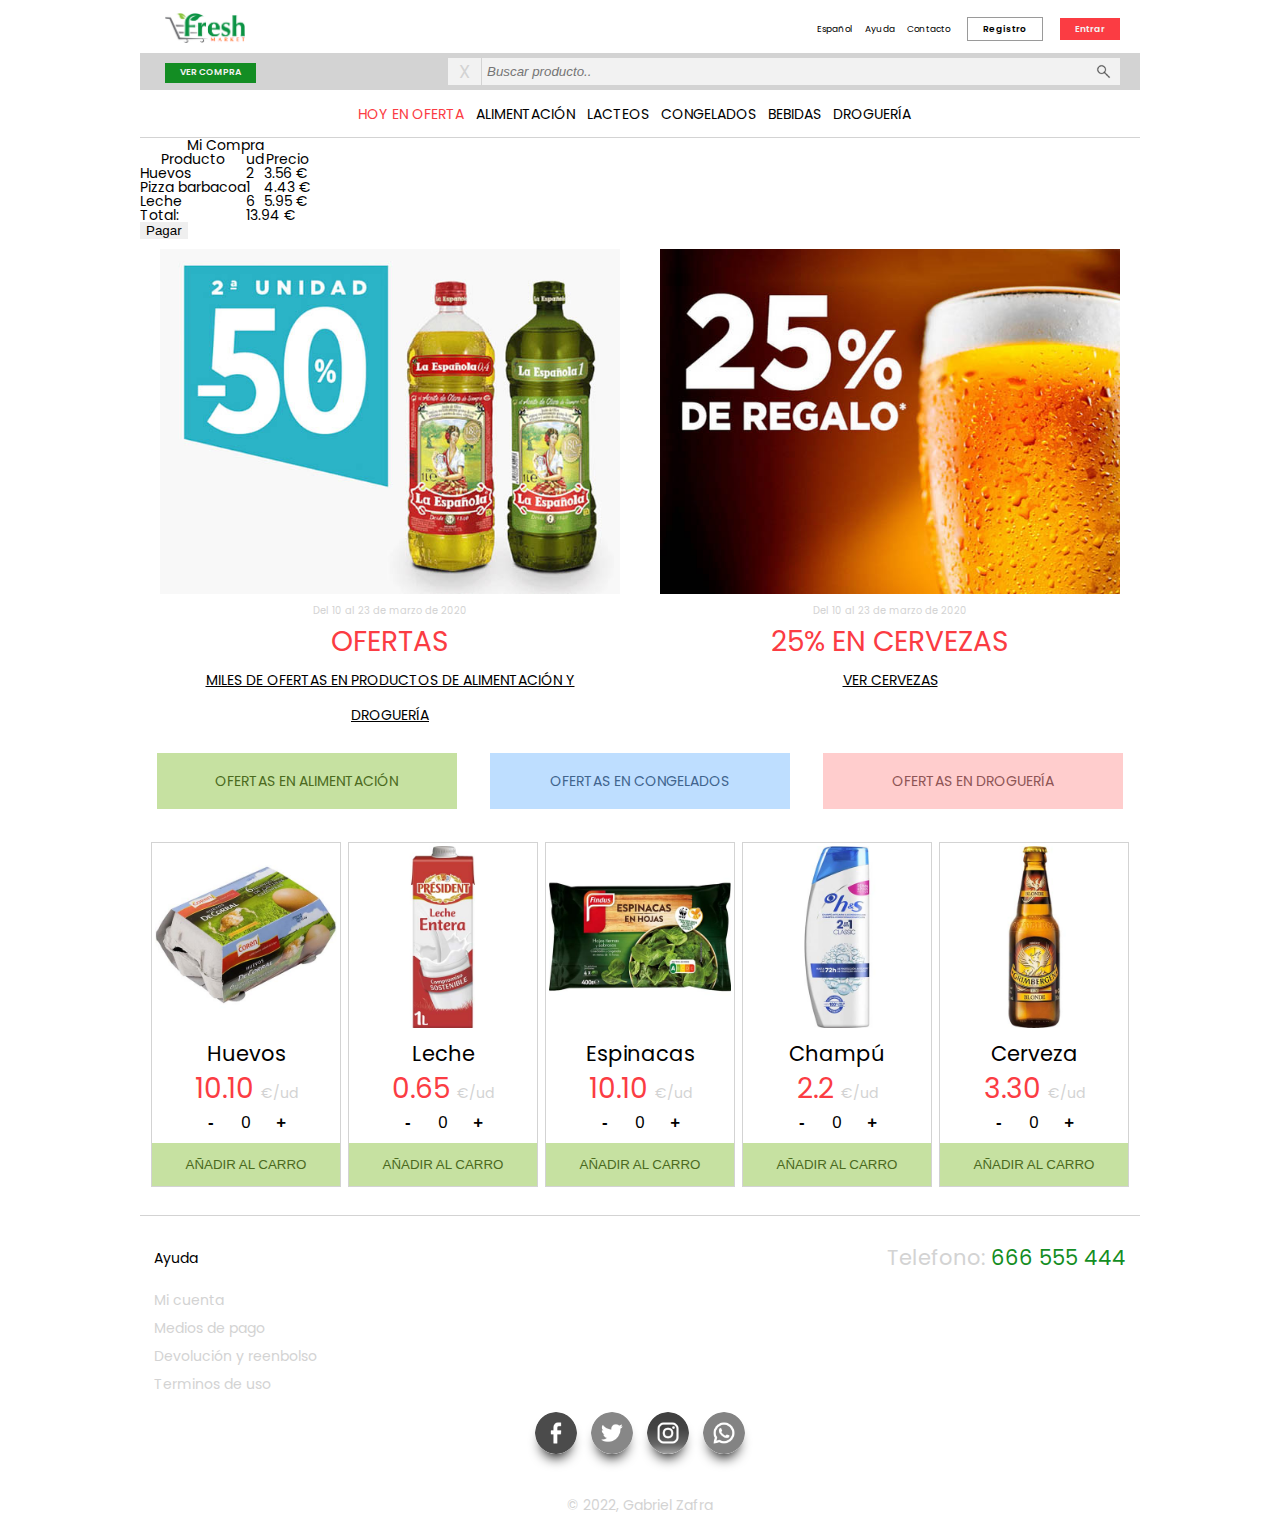
==== index.html @ 57c2b144 "estructura carro compra" ====
<!DOCTYPE html>

<html lang="en">

<head>
  <meta charset="UTF-8" />
  <title>FRESH market</title>
  <link rel="icon" href="./images/logo.png" type="image/x-icon" />
  <link rel="stylesheet" href="./reset.css" />
  <link rel="stylesheet" href="./style_main.css" />
  <meta http-equiv="x-ua-compatible" content="ie=edge" />
</head>

<body>
  <header>
    <div class="header-nav">
      <!-- falta JS para hacer aparacer el menu -->
      <a class="ham-menu" href="#"><img src="./images/ham-menu.png" alt="menu" /></a>
      <a href="./index.html"><img src="./images/logo.png" alt="logo" /></a>
      <ul class="nav-list">
        <!-- falta JS para alternar el idioma -->
        <li>
          <a class="gray-text-hover" href="#">Español</a>
        </li>
        <li>
          <a class="gray-text-hover hidden" href="#">Ingles</a>
        </li>
        <li>
          <a class="gray-text-hover" href="./ayuda.html">Ayuda</a>
        </li>
        <li>
          <a class="gray-text-hover" href="./contacto.html">Contacto</a>
        </li>
        <li>
          <a class="btn btn-join" href="./registro.html">Registro</a>
        </li>
        <li>
          <a class="btn btn-login" href="./acceso.html">Entrar</a>
        </li>
      </ul>
      <!-- falta JS para hacer aparecer el menu -->
      <a class="user-icon" href="#"><img src="./images/user.png" alt="user" /></a>
    </div>
    <div class="header-control">
      <!-- falta JS para hacer aparecer la cesta de la compra -->
      <a class="btn btn-cart" href="#"><span class="abr-btn-compra">VER </span>COMPRA</a>
      <!-- esta desactivado el puntero por comodidad mediante la clase disabled -->
      <form class="disabled" action="#" method="">
        <button class="btn-close" type="submit">X</button>
        <input type="text" name="search-field" placeholder="Buscar producto.." />
        <button class="mag-glass" type="submit">
          <img src="./images/magnifying-glass.png" alt="mag glass icon" />
        </button>
      </form>
    </div>
    <div class="header-departs">
      <ul class="nav-list">
        <!-- todos apuntan al ejemplo de pagina de departamento -->
        <li>
          <a class="accent-red red-text-hover-glow" href="./departamentos.html">HOY EN OFERTA</a>
        </li>
        <li class="enlace-departamento">
          <a class="gray-text-hover" href="./departamentos.html">ALIMENTACIÓN</a>
        </li>
        <li class="enlace-departamento">
          <a class="gray-text-hover" href="./departamentos.html">LACTEOS</a>
        </li>
        <li class="enlace-departamento">
          <a class="gray-text-hover" href="./departamentos.html">CONGELADOS</a>
        </li>
        <li class="enlace-departamento">
          <a class="gray-text-hover" href="./departamentos.html">BEBIDAS</a>
        </li>
        <li class="enlace-departamento">
          <a class="gray-text-hover" href="./departamentos.html">DROGUERÍA</a>
        </li>
      </ul>
    </div>
  </header>
  <aside class="cesta">
    <table>
      <caption>Mi Compra</caption>
      <tr>
        <th>Producto</td>
        <th>ud</td>
        <th>Precio</td>
        </th>
      <tr>
        <td><a href="./producto.html">Huevos</a></td>
        <td>2</td>
        <td>3.56 €</td>
      </tr>
      <tr>
        <td><a href="./producto.html">Pizza barbacoa</a></td>
        <td>1</td>
        <td>4.43 €</td>
      </tr>
      <tr>
        <td><a href="./producto.html">Leche</a></td>
        <td>6</td>
        <td>5.95 €</td>
      </tr>
      <tr>
        <td>Total:</td>
        <td colspan="2">13.94 €</td>
      </tr>
    </table>
    <div>
      <button class="pagar">Pagar</button>
    </div>
  </aside>
  <section class="contendor-ofertas">
    <!-- estan apuntados a la página de ejemplo de departamento ya que es la que presentaría una busqueda filtrada  -->
    <article class="oferta">
      <a href="./departamentos.html"><img src="./images/oferta_01.jpg" alt="oferta aceite" /></a>
      <div class="oferta-content">
        <p>Del 10 al 23 de marzo de 2020</p>
        <h3>OFERTAS</h3>
        <a href="./departamentos.html">MILES DE OFERTAS EN PRODUCTOS DE ALIMENTACIÓN Y DROGUERÍA</a>
      </div>
    </article>
    <article class="oferta">
      <a href="./departamentos.html"><img src="./images/oferta_02.jpg" alt="oferta cerveza" /></a>
      <div class="oferta-content">
        <p>Del 10 al 23 de marzo de 2020</p>
        <h3>25% EN CERVEZAS</h3>
        <a href="./departamentos.html">VER CERVEZAS</a>
      </div>
    </article>
  </section>
  <section>
    <ul class="ofertas-nav">
      <!-- estan apuntados a la página de ejemplo de departamento ya que es la que presentaría una busqueda filtrada  -->
      <li>
        <a class="green-nav dark-hover" href="./departamentos.html">OFERTAS EN ALIMENTACIÓN</a>
      </li>
      <li>
        <a class="blue-nav dark-hover" href="./departamentos.html">OFERTAS EN CONGELADOS</a>
      </li>
      <li>
        <a class="pink-nav dark-hover" href="./departamentos.html">OFERTAS EN DROGUERÍA</a>
      </li>
    </ul>
  </section>
  <section class="productos-destacados">
    <!-- todos apuntan a la página de ejemplo de detalle de producto -->
    <article class="producto">
      <a href="./producto.html"><img src="./images/alimentacion_01.jpg" alt="huevos" /></a>
      <h4>Huevos</h4>
      <p>10.10 <span class="simbolo-euro">€/ud</span></p>
      <!-- el puntero esta desactivado con la clase disbled para que sea mas comodo -->
      <form class="disabled" action="#" method="">
        <div class="quantity">
          <button class="btn">-</button>
          <input min="0" max="99" value="0" type="number" />
          <button class="btn">+</button>
        </div>
        <button class="btn add-basket green-nav dark-hover" type="submit">
          AÑADIR AL CARRO
        </button>
      </form>
    </article>
    <article class="producto">
      <a href="./producto.html"><img src="./images/lacteo_01.jpg" alt="leche" /></a>
      <h4>Leche</h4>
      <p>0.65 <span class="simbolo-euro">€/ud</span></p>
      <form class="disabled" action="#" method="">
        <div class="quantity">
          <button class="btn">-</button>
          <input min="0" max="99" value="0" type="number" />
          <button class="btn">+</button>
        </div>
        <button class="btn add-basket green-nav dark-hover" type="submit">
          AÑADIR AL CARRO
        </button>
      </form>
    </article>
    <article class="producto">
      <a href="./producto.html"><img src="./images/congelado_01.jpg" alt="espinacas" /></a>
      <h4>Espinacas</h4>
      <p>10.10 <span class="simbolo-euro">€/ud</span></p>
      <form class="disabled" action="#" method="">
        <div class="quantity">
          <button class="btn">-</button>
          <input min="0" max="99" value="0" type="number" />
          <button class="btn">+</button>
        </div>
        <button class="btn add-basket green-nav dark-hover" type="submit">
          AÑADIR AL CARRO
        </button>
      </form>
    </article>
    <article class="producto">
      <a href="./producto.html"><img src="./images/drogueria_01.jpg" alt="champu" /></a>
      <h4>Champú</h4>
      <p>2.2 <span class="simbolo-euro">€/ud</span></p>
      <form class="disabled" action="#" method="">
        <div class="quantity">
          <button class="btn">-</button>
          <input min="0" max="99" value="0" type="number" />
          <button class="btn">+</button>
        </div>
        <button class="btn add-basket green-nav dark-hover" type="submit">
          AÑADIR AL CARRO
        </button>
      </form>
    </article>
    <article class="producto">
      <a href="./producto.html"><img src="./images/bebida_01.jpg" alt="cerveza" /></a>
      <h4>Cerveza</h4>
      <p>3.30 <span class="simbolo-euro">€/ud</span></p>
      <form class="disabled" action="#" method="">
        <div class="quantity">
          <button class="btn">-</button>
          <input min="0" max="99" value="0" type="number" />
          <button class="btn">+</button>
        </div>
        <button class="btn add-basket green-nav dark-hover" type="submit">
          AÑADIR AL CARRO
        </button>
      </form>
    </article>
  </section>
  <footer>
    <div class="enlaces-ayuda">
      <div class="enlaces-ayuda-list">
        <h4>Ayuda</h4>
        <ul>
          <li><a href="./user-info.html">Mi cuenta</a></li>
          <li><a href="./medios-pago.html">Medios de pago</a></li>
          <li><a href="./devolucion.html">Devolución y reenbolso</a></li>
          <li><a href="./terminos.html">Terminos de uso</a></li>
        </ul>
      </div>
      <p class="telefono">Telefono: <span>666 555 444</span></p>
    </div>
    <ul class="social-list">
      <li>
        <a href="https://www.facebook.com" target="_blank"><img src="./images/001-facebook.png" alt="Facebook" /></a>
      </li>
      <li>
        <a href="https://www.twitter.com" target="_blank"><img src="./images/002-twitter.png" alt="Twitter" /></a>
      </li>
      <li>
        <a href="https://www.instagram.com" target="_blank"><img src="./images/003-instagram.png" alt="Instagram" /></a>
      </li>
      <li>
        <a href="https://www.whatsapp.com" target="_blank"><img src="./images/004-whatsapp.png" alt="WhatsApp" /></a>
      </li>
    </ul>
    <p>© 2022, Gabriel Zafra</p>
  </footer>
</body>

</html>
---- style_main.css ----
/*
	1.IMPORTS
	2.DEFAULTS
	3.HEADER
	4.OFERTAS
	5.PRODUCTOS
	6.FOOTER
  7.UTILS
  8.MEDIA RESPONSIVE
*/

/*------------- 1.IMPORTS -------------*/

@import url("https://fonts.googleapis.com/css?family=Poppins:400,500,600&display=swap");

/*------------- 2.DEFAULTS -------------*/

:root {
  --red-accent: #fb3c43;
  --green-accent: #138d23;
  --grey-background: #f2f2f2;
  --light-gray: #d3d3d3;
  --bright-red: #ff0008;
}

body {
  max-width: 1000px;
  margin: 0 auto;
  font-family: "Poppins";
  font-size: 14px;
  background: #fff;
}

h1,
h3 {
  font-weight: 700;
}

h1 {
  font-size: 50px;
}

h2 {
  font-size: 24px;
  font-weight: 500;
}

h3 {
  color: var(--red-accent);
}

a {
  text-decoration: none;
  color: #000;
}

button {
  border: 0px;
}

/* Esta clase disabled la he puesto en los forms que no funcionan bien por no poder
gestionar su comportamiento con JS. Por ejemplo el campo de busqueda deberia usar
AJAX y los botones + - para establecer la cantidad de productos e incluir productos
en la cesta necesitan interceptar eventos.
Se puede quitar para ver el comportamiento del puntero, pero el clickar hara que el
form intente hacer un request para el que no esta preparado y de un 405 o recargue
la página molestando la navegación*/
.disabled {
  pointer-events: none;
}

/*------------- 3.HEADER -------------*/

header {
  position: sticky;
  top: 0;
  background-color: #fff;
  z-index: 99;
}

header div {
  display: flex;
  border-bottom: 1px solid var(--light-gray);
}

.header-nav {
  justify-content: space-between;
  align-items: center;
  height: 54px;
  padding: 15px 20px 10px 20px;
  font-size: 9px;
}

.header-nav img {
  margin: 0 5px;
  width: 80px;
}

.nav-list {
  display: flex;
  justify-content: space-between;
}

.nav-list li a {
  margin-right: 12px;
  font-weight: 400;
}

.btn {
  margin: 5px;
  padding: 5px 15px;
}

.nav-list li a.btn-login {
  margin-right: 0;
  color: var(--grey-background);
  background-color: var(--red-accent);
  font-weight: 600;
}

.btn-login:hover {
  opacity: 0.5;
  transition: opacity 150ms ease-in;
}

.nav-list li a.btn-join {
  border: 1px solid #9a9a9a;
  font-weight: 600;
}

a.btn-join:hover {
  opacity: 0.5;
  transition: opacity 150ms ease-in;
}

.header-control {
  display: flex;
  justify-content: space-between;
  flex-direction: row-reverse;
  height: 36px;
  padding: 4px 20px 4px 20px;
  font-size: 9px;
  background-color: var(--light-gray);
}

a.btn-cart {
  display: block;
  padding-bottom: 15px;
  text-decoration: none;
  font-weight: 600;
  color: var(--grey-background);
  background-color: var(--green-accent);
}

a.btn-cart:hover {
  color: var(--green-accent);
  background-color: var(--grey-background);
  border: 1px solid var(--green-accent);
}

.header-control img {
  height: 100%;
  padding: 6px 10px 6px 0;
}

.header-control form {
  display: flex;
  width: 70%;
  background-color: var(--grey-background);
}

.header-control form button {
  padding: 0 11px;
  background-color: var(--grey-background);
}

.header-control form button:hover {
  cursor: pointer;
}

.btn-close {
  border-right: 1px solid var(--light-gray);
  font-size: 2em;
  font-family: "Poppins";
  font-weight: normal;
  color: var(--light-gray);
}

.header-control form input {
  width: 100%;
  border: 0;
  padding: 0 5px;
  font-weight: 400;
  font-style: italic;
  background-color: var(--grey-background);
}

.header-control form .mag-glass {
  width: 30px;
  margin: 0 5px 0 10px;
}

.header-departs {
  justify-content: center;
  align-items: center;
  height: 3rem;
}

/*------------- 4.OFERTAS -------------*/

.contendor-ofertas {
  display: grid;
  padding: 10px 20px;
  grid-template-columns: 1fr;
  gap: 40px;
}

.oferta img {
  width: 100%;
}

.oferta-content {
  padding: 5px;
  display: flex;
  flex-direction: column;
  align-items: center;
  text-align: center;
}

.oferta-content p {
  font-size: 0.7em;
  color: var(--light-gray);
  line-height: 2em;
}

.oferta-content h3 {
  font-size: 2em;
  line-height: 1.5em;
  font-weight: 400;
}

.oferta-content a {
  text-decoration: underline;
  line-height: 2.5em;
}

.ofertas-nav {
  display: grid;
  padding: 5px;
  grid-template-columns: 1fr;
  gap: 10px;
}

.ofertas-nav li a {
  display: block;
  margin: 0 auto;
  padding: 1.5em;
  text-align: center;
  max-width: 300px;
}

.green-nav {
  background-color: rgb(198, 225, 161);
  color: rgb(75, 106, 30);
}

.blue-nav {
  background-color: rgb(190, 222, 255);
  color: rgb(65, 101, 142);
}

.pink-nav {
  background-color: rgb(255, 205, 205);
  color: rgb(142, 85, 85);
}

/*------------- 5.PRODUCTOS -------------*/

.productos-destacados {
  display: flex;
  margin-top: 2em;
  justify-content: center;
  flex-wrap: wrap;
  gap: 0.5em;
  padding: 10px;
}

.producto {
  border: 1px solid var(--light-gray);
  flex-basis: 100%;
}

.producto img {
  padding: 3px;
  width: 100%;
}

.producto h4 {
  text-align: center;
  font-size: 1.5em;
  padding: 0.5em 0;
}

.producto p {
  text-align: center;
  font-size: 2em;
  color: var(--red-accent);
}

.simbolo-euro {
  font-size: 0.5em;
  color: var(--light-gray);
}

.producto form {
  display: flex;
  flex-direction: column;
  align-items: center;
}

.producto form button.add-basket {
  width: 100%;
  margin: 0;
  line-height: 2.5em;
}

/* https://stackoverflow.com/questions/45396280/customizing-increment-arrows-on-input-of-type-number-using-css 
modificado para manipular los botones + - de los campos number de un formulario*/
.quantity {
  display: flex;
  justify-content: center;
  width: 160px;
}

/* Chrome, Safari, Edge, Opera */
.quantity input[type="number"]::-webkit-inner-spin-button,
.quantity input[type="number"]::-webkit-outer-spin-button {
  -webkit-appearance: none;
}

/* Firefox */
input[type="number"] {
  -moz-appearance: textfield;
}

.quantity input,
.quantity button {
  width: 1.5em;
  padding: 5px;
  font-size: 1.2em;
  text-align: center;
  font-weight: 600;
  background-color: #fff;
  border: none;
}

.quantity input {
  font-weight: 400;
}

/*------------- 6.FOOTER -------------*/

footer {
  background-color: #fff;
  margin-top: 2em;
  border-top: 1px solid var(--light-gray);
  line-height: 4em;
  text-align: center;
  color: var(--light-gray);
}

.enlaces-ayuda {
  width: 100%;
  display: flex;
  padding: 1em;
  justify-content: space-between;
}

.enlaces-ayuda-list {
  text-align: left;
}

.enlaces-ayuda-list h4 {
  color: #000;
}

.enlaces-ayuda-list ul {
  line-height: 2em;
}

.enlaces-ayuda-list ul a {
  color: var(--light-gray);
}

.enlaces-ayuda p.telefono {
  font-size: 1.5em;
}

.enlaces-ayuda p.telefono span {
  color: var(--green-accent);
}

.social-list {
  display: flex;
  justify-content: center;
  column-gap: 1em;
}

.social-list img {
  width: 3em;
  filter: saturate(0);
  border-radius: 50%;
  box-shadow: 0px 10px 13px -7px #000, 5px 5px 15px 5px rgba(0, 0, 0, 0);
}

.social-list img:hover {
  filter: saturate(100%);
  transition: all 200ms ease-in;
}
/*------------- 7.UTILS -------------*/

.hidden {
  display: none;
}

.accent-red {
  color: var(--red-accent);
}

.dark-hover:hover {
  filter: brightness(90%);
  transition: all 150ms ease-in;
}

.red-text-hover-glow:hover {
  color: var(--bright-red);
  text-shadow: 0px 0px 5px rgba(251, 60, 67, 0.8);
  transition: color 150ms ease-in;
}

.gray-text-hover:hover {
  color: var(--light-gray);
  transition: color 150ms ease-in;
}

/*------------- 8.MEDIA RESPONSIVE -------------*/

@media (max-width: 600px) {
  .abr-btn-compra {
    display: none;
  }
}

@media (max-width: 700px) {
  .enlaces-ayuda {
    flex-direction: column;
  }

  .enlaces-ayuda-list {
    text-align: center;
  }
  .header-nav .nav-list {
    display: none;
  }

  .enlace-departamento {
    display: none;
  }
  .ham-menu img,
  .user-icon img {
    display: block;
    width: 2em;
  }
  .accent-red {
    font-size: 2em;
  }
}


@media (min-width: 600px) {
  .ofertas-nav {
    grid-template-columns: 1fr 1fr 1fr;
  }
  .productos-destacados {
    padding: 0;
  }
  .producto {
    flex-basis: 49%;
  }
}

@media (min-width: 700px) {
  .producto {
    flex-basis: 29%;
  }
  .contendor-ofertas {
    grid-template-columns: 1fr 1fr;
  }
  .ham-menu,
  .user-icon {
    display: none;
  }
  .header-control {
    flex-direction: row;
  }
}

@media (min-width: 900px) {
  .producto {
    flex-basis: 19%;
  }
}
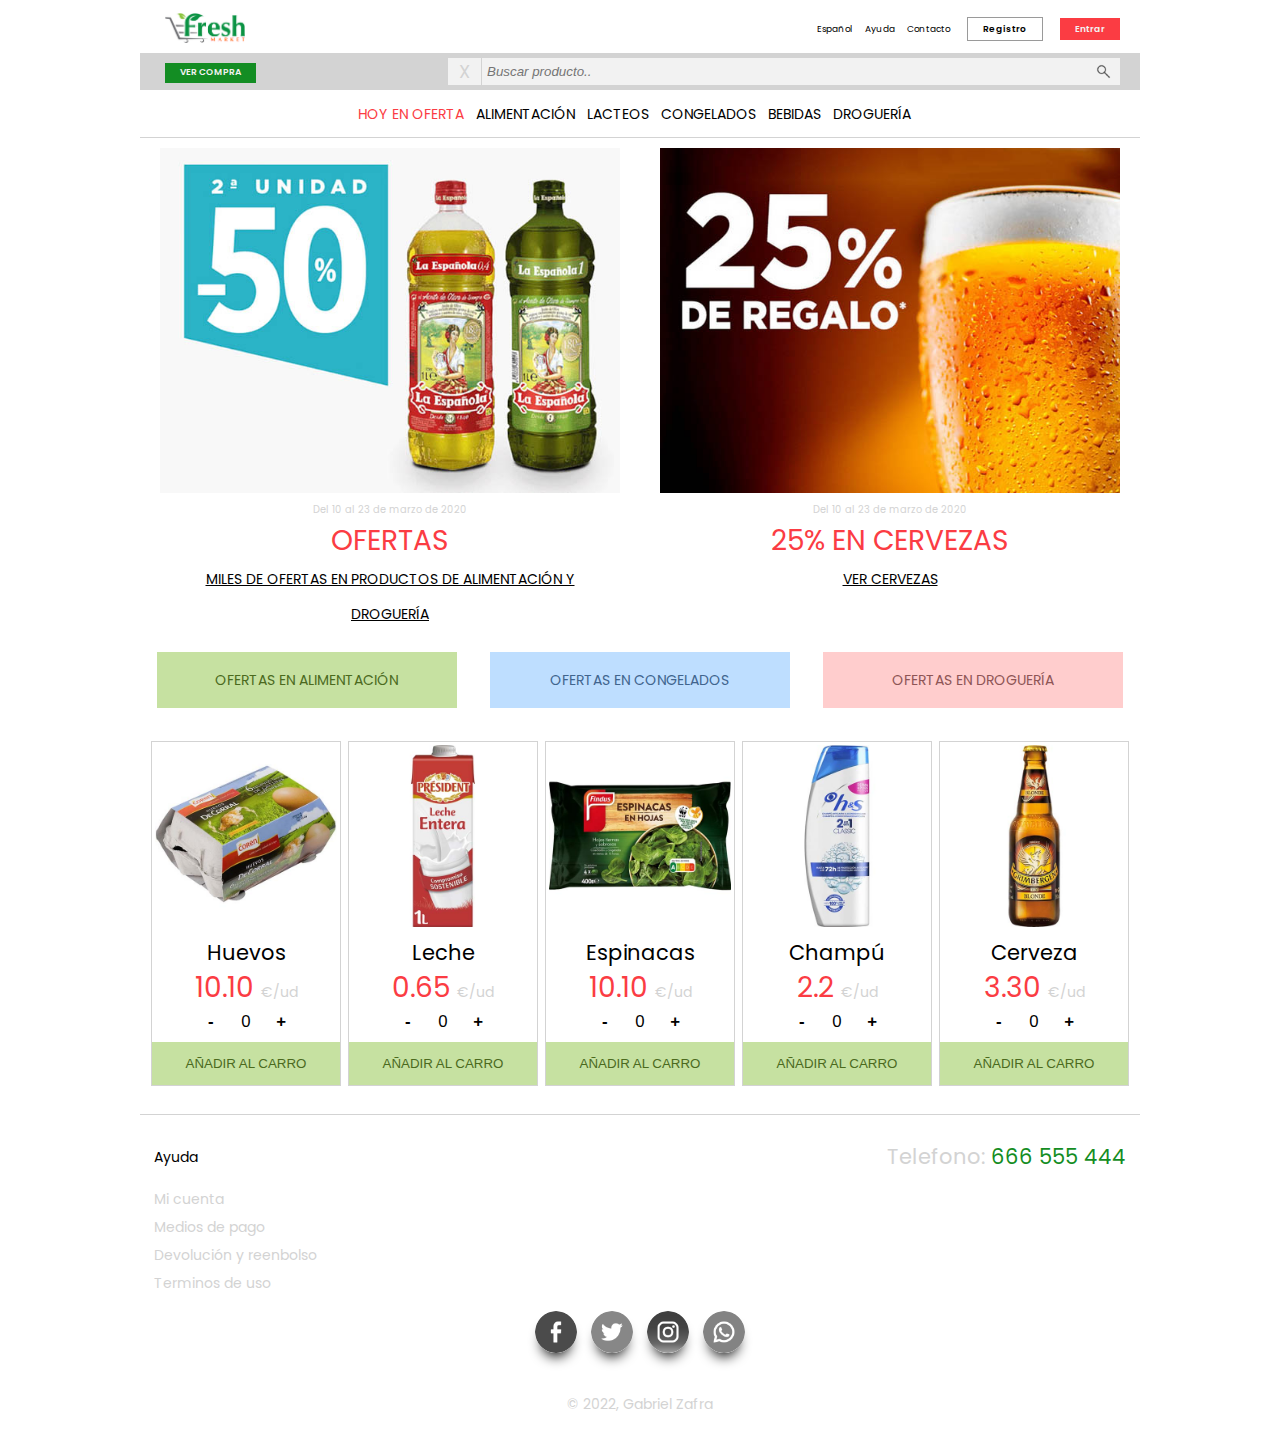
==== commit 8bedbecb: "css para el carro de la compra" ====
--- a/index.html
+++ b/index.html
@@ -77,6 +77,7 @@
       </ul>
     </div>
   </header>
+  <!-- El aside con el carro de la compra se mostraría con JS -->
   <aside class="cesta">
     <table>
       <caption>Mi Compra</caption>
@@ -88,25 +89,26 @@
       <tr>
         <td><a href="./producto.html">Huevos</a></td>
         <td>2</td>
-        <td>3.56 €</td>
+        <td>3.56€</td>
       </tr>
       <tr>
         <td><a href="./producto.html">Pizza barbacoa</a></td>
         <td>1</td>
-        <td>4.43 €</td>
+        <td>4.43€</td>
       </tr>
       <tr>
         <td><a href="./producto.html">Leche</a></td>
         <td>6</td>
-        <td>5.95 €</td>
+        <td>5.95€</td>
       </tr>
       <tr>
         <td>Total:</td>
-        <td colspan="2">13.94 €</td>
+        <td colspan="2">13.94€</td>
       </tr>
     </table>
-    <div>
-      <button class="pagar">Pagar</button>
+    <div class="cesta-control">
+      <button>Volver</button>
+      <button>Pagar</button>
     </div>
   </aside>
   <section class="contendor-ofertas">
--- a/style_main.css
+++ b/style_main.css
@@ -206,6 +206,71 @@
   height: 3rem;
 }
 
+/*------------- CARRO COMPRA -------------*/
+
+.cesta {
+  display: none;
+  position: absolute;
+  top: 0;
+  z-index: 100;
+  padding: 1em;
+  background-color: var(--green-accent);
+  color: #fff;
+}
+
+.cesta table caption {
+  font-weight: 600;
+  font-size: 1.2em;
+  padding-bottom: 1em;
+  border-bottom: 1px solid #fff;
+}
+
+.cesta table td {
+  white-space: nowrap;
+}
+
+.cesta table td a {
+  color: #fff;
+}
+
+.cesta table th {
+  font-weight: 500;
+  line-height: 2em;
+  padding-bottom: 1em;
+  border-bottom: 1px solid #fff;
+}
+
+.cesta table td,
+.cesta table th {
+  padding: 10px 1em;
+  text-align: right;
+}
+
+.cesta table td:first-child,
+.cesta table th:first-child {
+  text-align: left;
+}
+
+.cesta table tr:last-child {
+  font-weight: 600;
+}
+
+.cesta .cesta-control {
+  text-align: right;
+}
+
+.cesta .cesta-control button {
+  background-color: var(--green-accent);
+  padding: 5px 20px;
+  border: 2px solid #fff;
+  color: #fff;
+  font-weight: 600;
+}
+
+.cesta .cesta-control button:hover {
+  cursor: pointer;
+}
+
 /*------------- 4.OFERTAS -------------*/
 
 .contendor-ofertas {
@@ -476,7 +541,6 @@
   }
 }
 
-
 @media (min-width: 600px) {
   .ofertas-nav {
     grid-template-columns: 1fr 1fr 1fr;
@@ -509,4 +573,4 @@
   .producto {
     flex-basis: 19%;
   }
-}+}
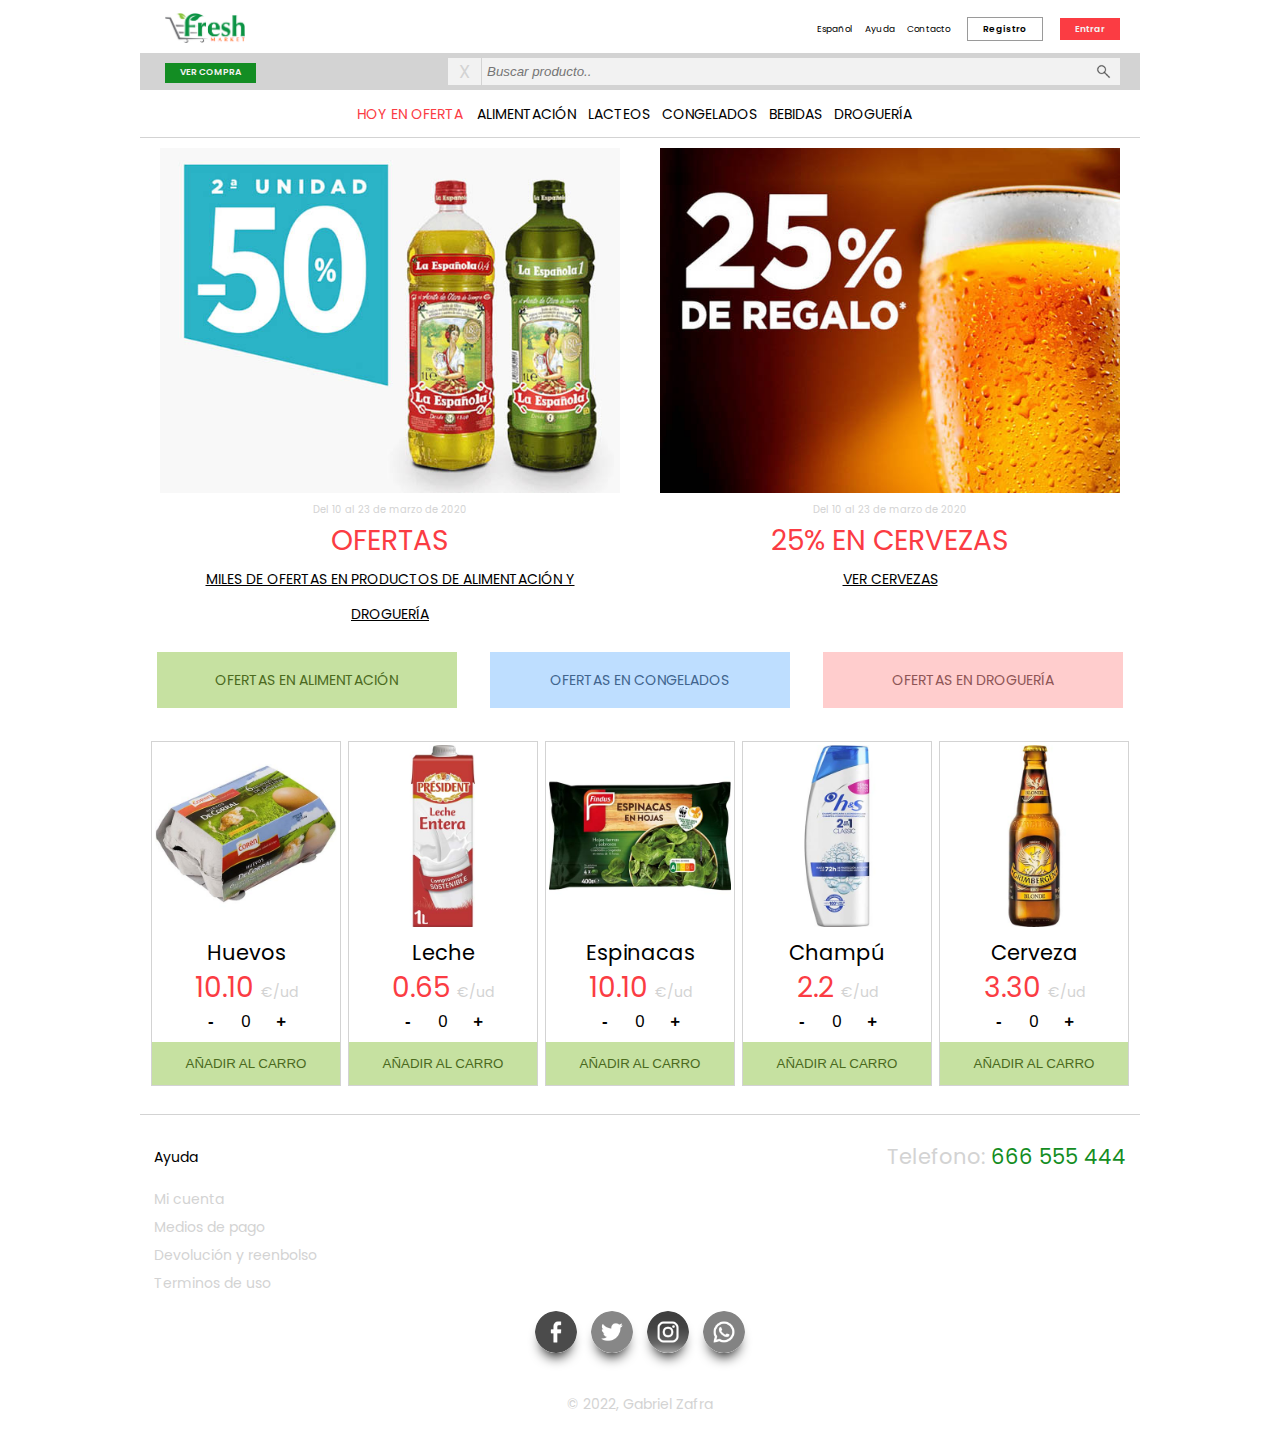
==== commit 24bb8515: "responsive para el menu hamburguesa" ====
--- a/index.html
+++ b/index.html
@@ -54,24 +54,25 @@
       </form>
     </div>
     <div class="header-departs">
+      <!-- todos apuntan al ejemplo de pagina de departamento -->
+      <a class="accent-red red-text-hover-glow" href="./departamentos.html">HOY EN OFERTA</a>
       <ul class="nav-list">
-        <!-- todos apuntan al ejemplo de pagina de departamento -->
-        <li>
-          <a class="accent-red red-text-hover-glow" href="./departamentos.html">HOY EN OFERTA</a>
-        </li>
-        <li class="enlace-departamento">
+        <li class="titulo-menu">
+          DEPARTAMENTOS
+        </li>
+        <li>
           <a class="gray-text-hover" href="./departamentos.html">ALIMENTACIÓN</a>
         </li>
-        <li class="enlace-departamento">
+        <li>
           <a class="gray-text-hover" href="./departamentos.html">LACTEOS</a>
         </li>
-        <li class="enlace-departamento">
+        <li>
           <a class="gray-text-hover" href="./departamentos.html">CONGELADOS</a>
         </li>
-        <li class="enlace-departamento">
+        <li>
           <a class="gray-text-hover" href="./departamentos.html">BEBIDAS</a>
         </li>
-        <li class="enlace-departamento">
+        <li>
           <a class="gray-text-hover" href="./departamentos.html">DROGUERÍA</a>
         </li>
       </ul>
--- a/style_main.css
+++ b/style_main.css
@@ -201,9 +201,17 @@
 }
 
 .header-departs {
+  display: flex;
   justify-content: center;
   align-items: center;
   height: 3rem;
+}
+.header-departs > a {
+  margin-right: 1em;
+}
+
+.titulo-menu {
+  display: none;
 }
 
 /*------------- CARRO COMPRA -------------*/
@@ -528,9 +536,33 @@
     display: none;
   }
 
-  .enlace-departamento {
+  /* css para sacar la lista de departamentos con el menu hamburguesa */
+  .header-departs .nav-list {
+    /* falta JS para mostrarlo cuando se pulsa el menu hamburguesa */
     display: none;
-  }
+    position: absolute;
+    top: 0;
+    left: 0;
+    flex-direction: column;
+    background-color: var(--green-accent);
+    padding: 1em;
+  }
+
+  .header-departs .titulo-menu {
+    display: initial;
+    font-weight: 500;
+    color: #fff;
+    font-size: 1.2em;
+    line-height: 2em;
+    border-bottom: 1px solid #fff;
+    margin-bottom: 1em;
+  }
+
+  .header-departs .nav-list a {
+    color: #fff;
+    line-height: 2em;
+  }
+  
   .ham-menu img,
   .user-icon img {
     display: block;
@@ -538,6 +570,7 @@
   }
   .accent-red {
     font-size: 2em;
+    padding: 0;
   }
 }
 
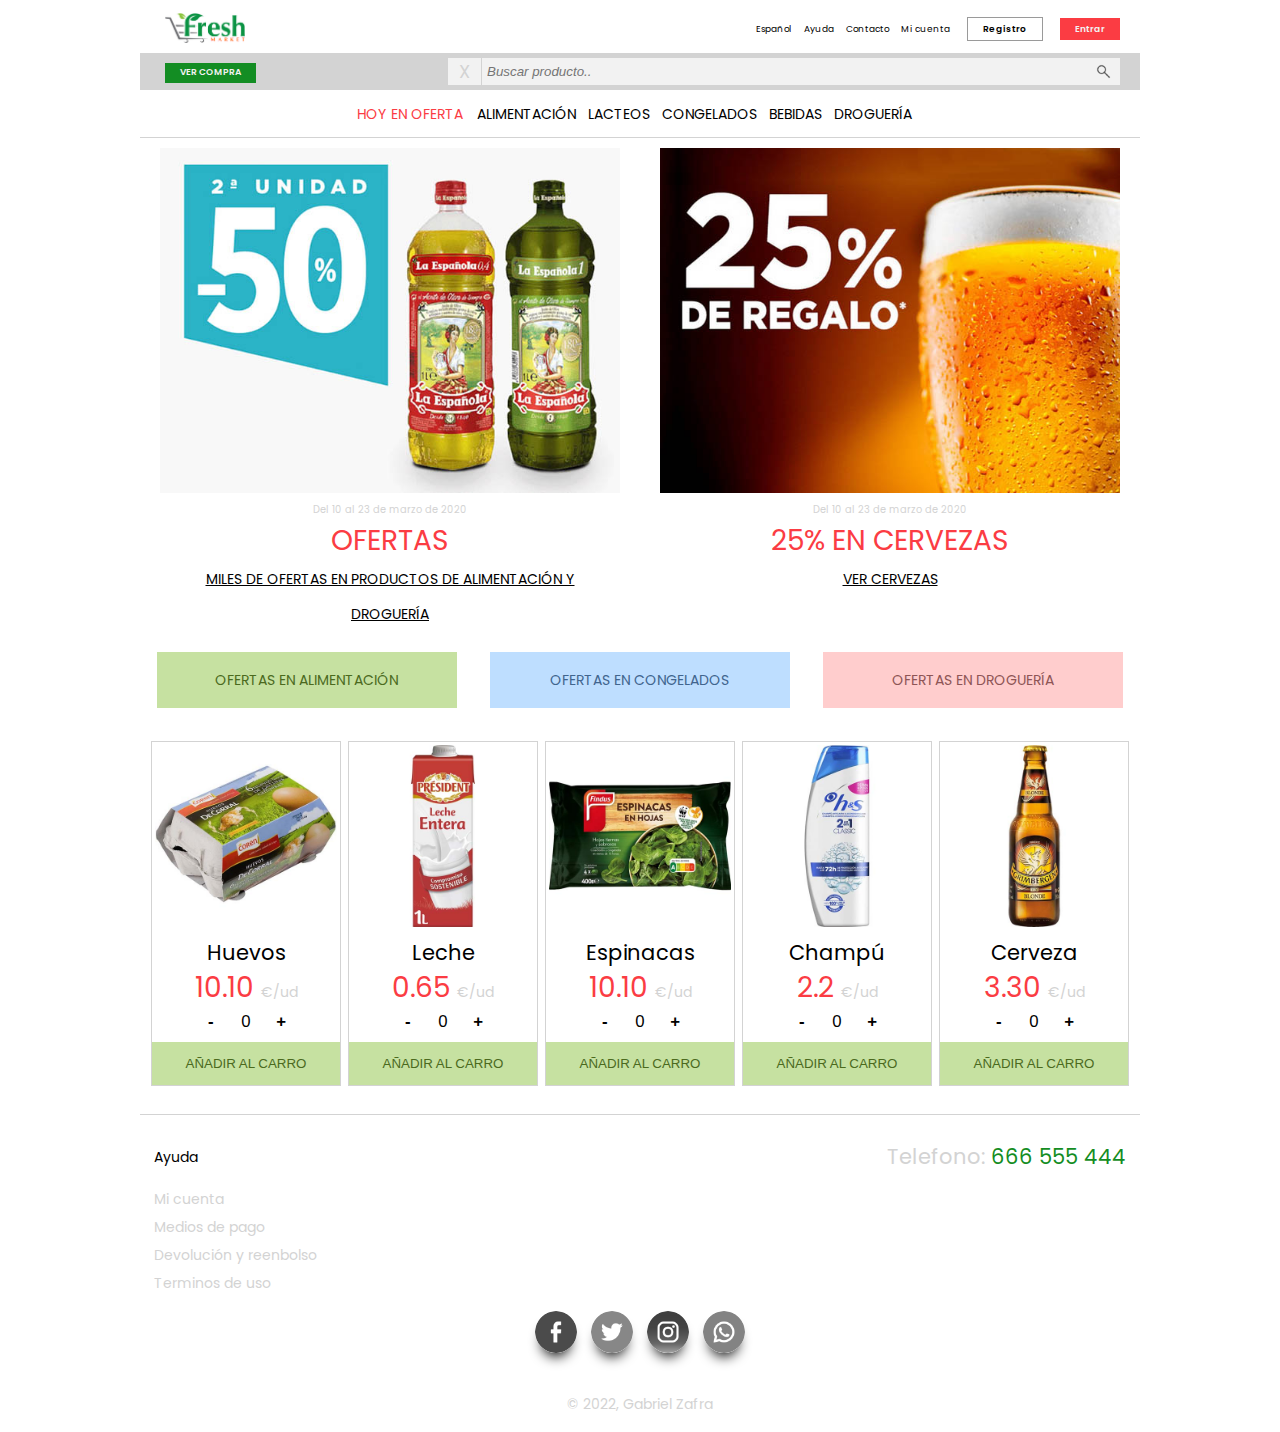
==== commit d2726647: "añadido mi cuenta al menu superior" ====
--- a/index.html
+++ b/index.html
@@ -26,10 +26,13 @@
           <a class="gray-text-hover hidden" href="#">Ingles</a>
         </li>
         <li>
-          <a class="gray-text-hover" href="./ayuda.html">Ayuda</a>
-        </li>
-        <li>
-          <a class="gray-text-hover" href="./contacto.html">Contacto</a>
+          <a class="gray-text-hover" href="./info.html">Ayuda</a>
+        </li>
+        <li>
+          <a class="gray-text-hover" href="./info.html">Contacto</a>
+        </li>
+        <li>
+          <a class="gray-text-hover" href="./user.html">Mi cuenta</a>
         </li>
         <li>
           <a class="btn btn-join" href="./registro.html">Registro</a>
@@ -38,8 +41,7 @@
           <a class="btn btn-login" href="./acceso.html">Entrar</a>
         </li>
       </ul>
-      <!-- falta JS para hacer aparecer el menu -->
-      <a class="user-icon" href="#"><img src="./images/user.png" alt="user" /></a>
+      <a class="user-icon" href="./user.html"><img src="./images/user.png" alt="user" /></a>
     </div>
     <div class="header-control">
       <!-- falta JS para hacer aparecer la cesta de la compra -->
@@ -54,8 +56,9 @@
       </form>
     </div>
     <div class="header-departs">
+      <!-- esta apuntados a la página de ejemplo de departamento ya que es la que presentaría una busqueda filtrada  -->
+      <a class="accent-red red-text-hover-glow" href="./departamentos.html">HOY EN OFERTA</a>
       <!-- todos apuntan al ejemplo de pagina de departamento -->
-      <a class="accent-red red-text-hover-glow" href="./departamentos.html">HOY EN OFERTA</a>
       <ul class="nav-list">
         <li class="titulo-menu">
           DEPARTAMENTOS
@@ -229,10 +232,10 @@
       <div class="enlaces-ayuda-list">
         <h4>Ayuda</h4>
         <ul>
-          <li><a href="./user-info.html">Mi cuenta</a></li>
-          <li><a href="./medios-pago.html">Medios de pago</a></li>
-          <li><a href="./devolucion.html">Devolución y reenbolso</a></li>
-          <li><a href="./terminos.html">Terminos de uso</a></li>
+          <li><a href="./user.html">Mi cuenta</a></li>
+          <li><a href="./info.html">Medios de pago</a></li>
+          <li><a href="./info.html">Devolución y reenbolso</a></li>
+          <li><a href="./info.html">Terminos de uso</a></li>
         </ul>
       </div>
       <p class="telefono">Telefono: <span>666 555 444</span></p>
